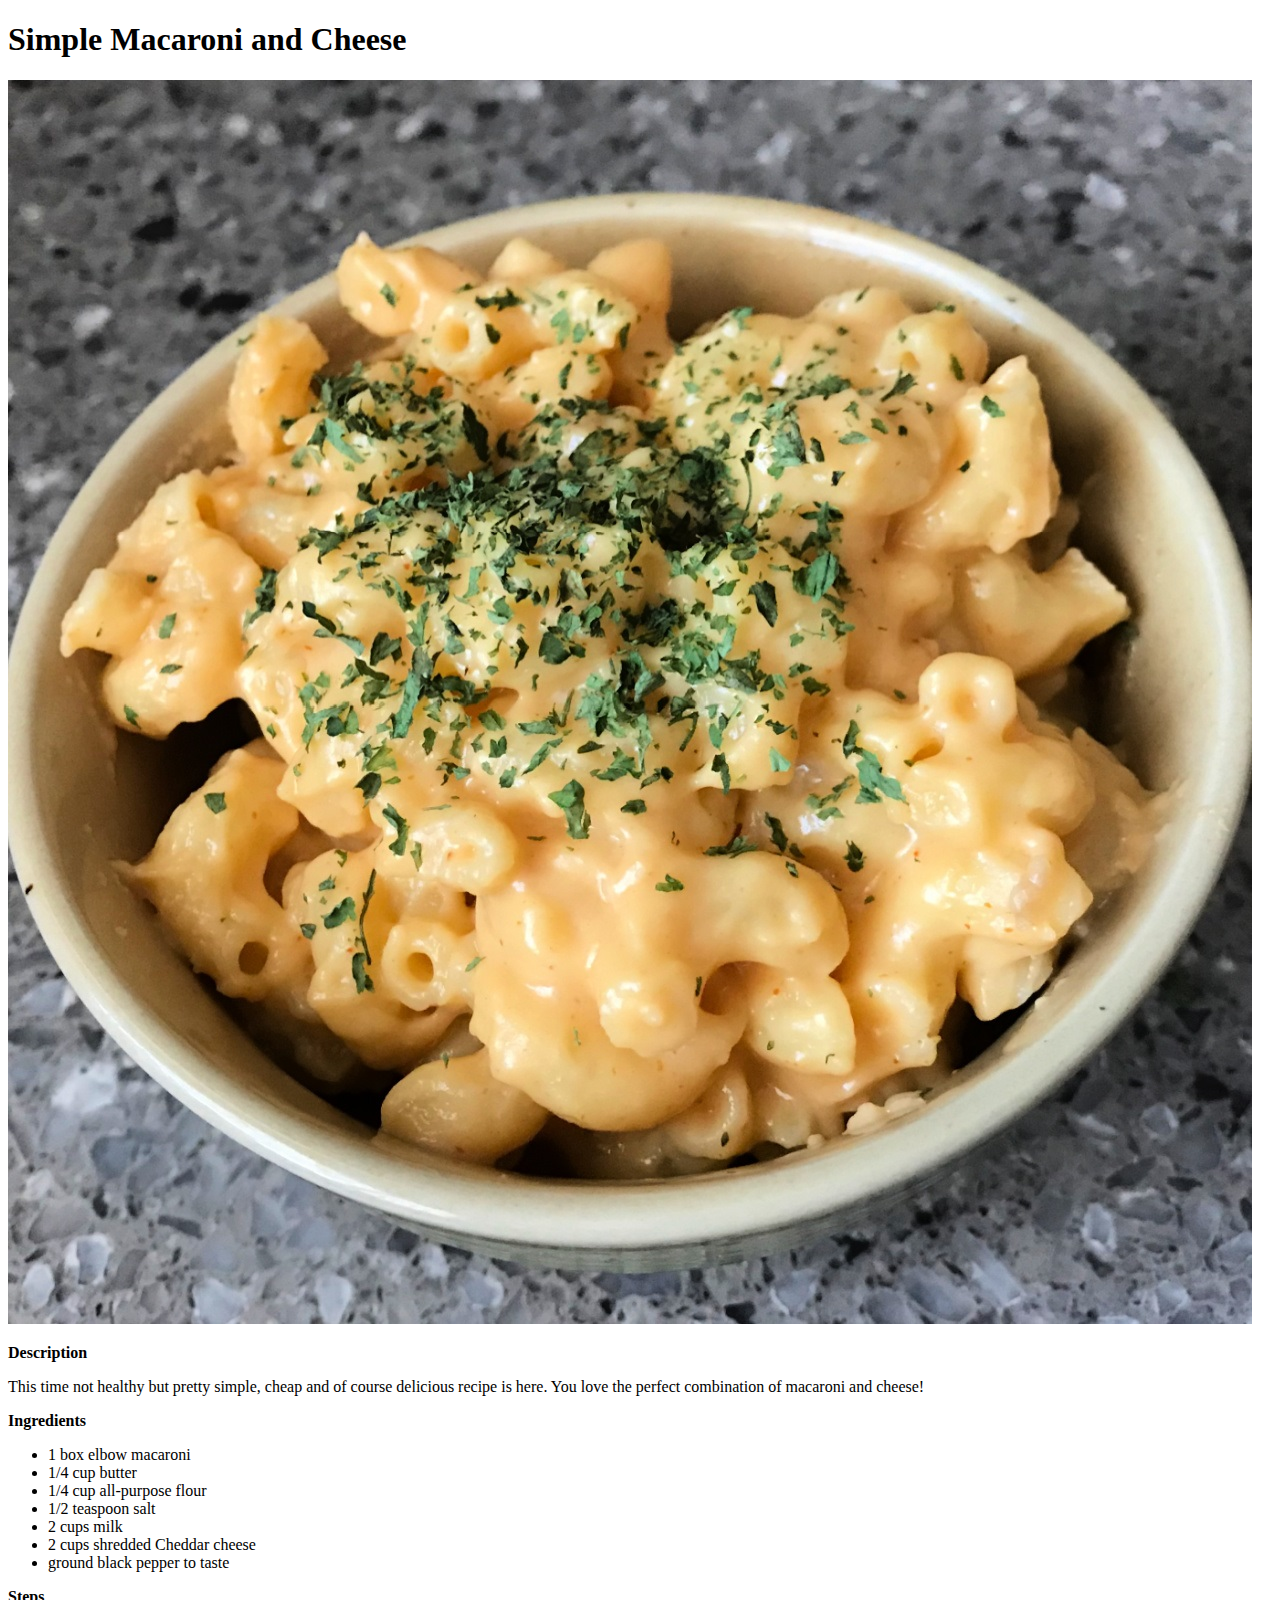
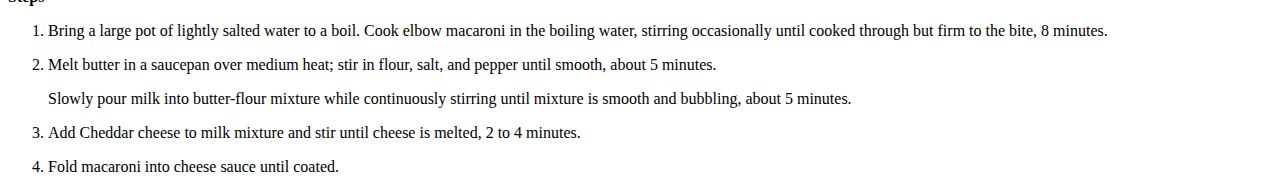
==== recipes/macaroni.html @ df695a0e "add images" ====
<!DOCTYPE html>
<html lang="en">
<head>
    <title>Cheese Macaroni</title>
    <meta charset="UTF-8">
</head>
<body>
    <p><h1>Simple Macaroni and Cheese</h1></p>
    <img src="../images/macaroni.jpg" alt="macaroni_and_cheese">
    <p><strong>Description</strong></p>
    <p>This time not healthy but pretty simple, cheap and of course delicious recipe is here. You love the perfect combination of macaroni and cheese!</p>
    <p><strong>Ingredients</strong></p>
    <ul>
        <li>1 box elbow macaroni</li>
        <li>1/4 cup butter </li>
        <li>1/4 cup all-purpose flour </li>
        <li>1/2 teaspoon salt</li>
        <li>2 cups milk </li>
        <li>2 cups shredded Cheddar cheese</li>
        <li>ground black pepper to taste </li>
    </ul>
    <p><strong>Steps</strong></p>
    <ol>
        <li><p>Bring a large pot of lightly salted water to a boil. Cook elbow macaroni in the boiling water, stirring occasionally until cooked through but firm to the bite, 8 minutes.</p></li>
        <li><p>Melt butter in a saucepan over medium heat; stir in flour, salt, and pepper until smooth, about 5 minutes.</p>
        <p>Slowly pour milk into butter-flour mixture while continuously stirring until mixture is smooth and bubbling, about 5 minutes.</p></li>
        <li><p>Add Cheddar cheese to milk mixture and stir until cheese is melted, 2 to 4 minutes.</p></li>
        <li><p>Fold macaroni into cheese sauce until coated.</p></li>
    </ol>
</body>
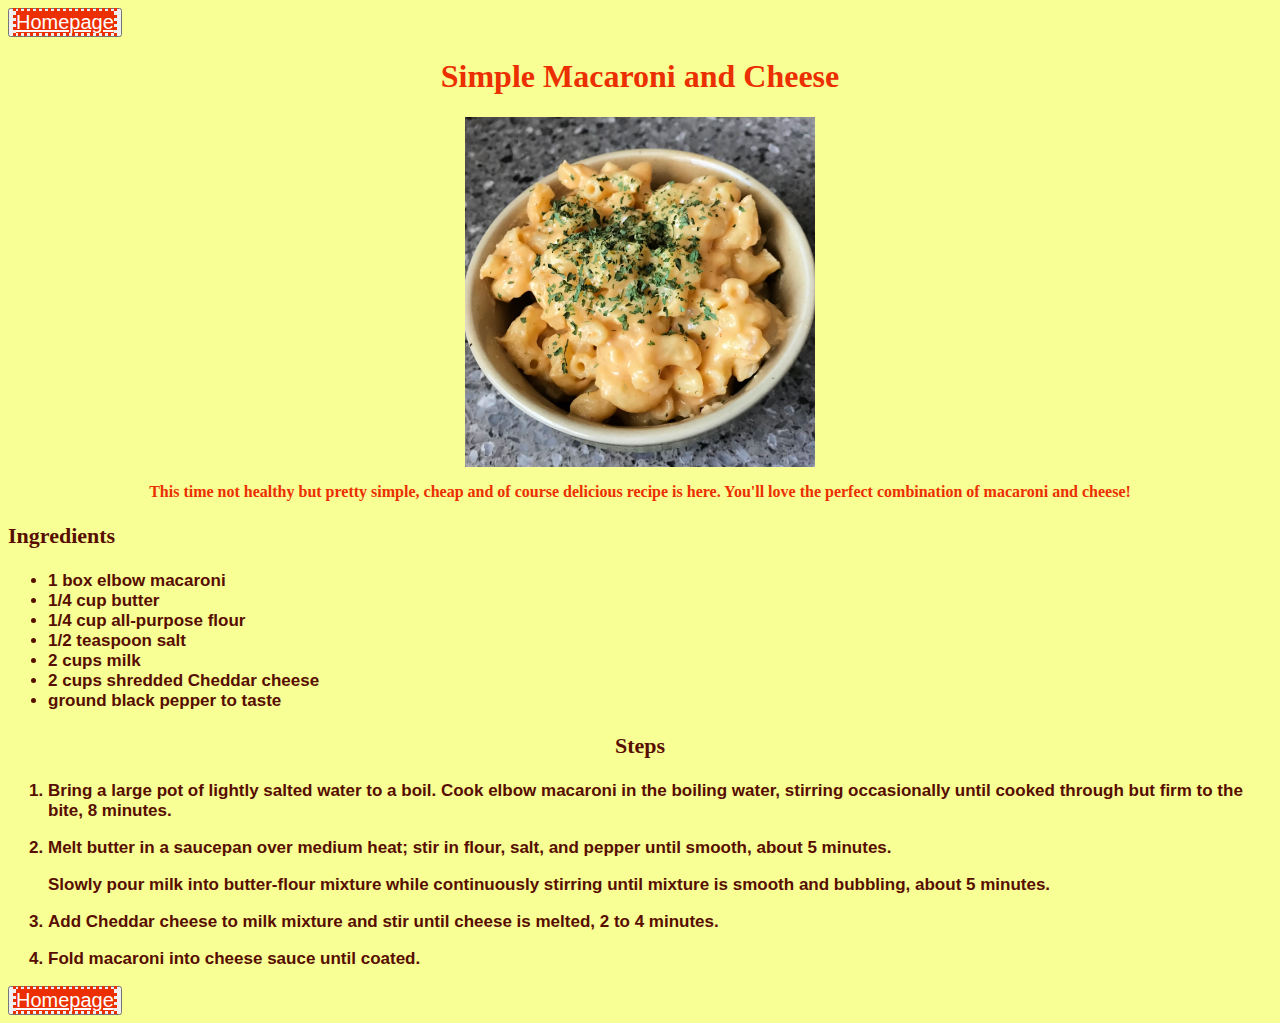
==== commit 5fbf4321: "edit recipes" ====
--- a/recipes/macaroni.html
+++ b/recipes/macaroni.html
@@ -3,14 +3,16 @@
 <head>
     <title>Cheese Macaroni</title>
     <meta charset="UTF-8">
+    <link rel= "stylesheet" href="macaroni.css">
 </head>
 <body>
-    <p><h1>Simple Macaroni and Cheese</h1></p>
-    <img src="../images/macaroni.jpg" alt="macaroni_and_cheese">
-    <p><strong>Description</strong></p>
-    <p>This time not healthy but pretty simple, cheap and of course delicious recipe is here. You love the perfect combination of macaroni and cheese!</p>
-    <p><strong>Ingredients</strong></p>
-    <ul>
+    <button><a class="homepage" href="../index.html">Homepage</a></button>
+    <p><h1 class="center">Simple Macaroni and Cheese</h1></p>
+    <img class="center" src="../images/macaroni.jpg" alt="macaroni_and_cheese">
+
+    <p class="center"><strong>This time not healthy but pretty simple, cheap and of course delicious recipe is here. You'll love the perfect combination of macaroni and cheese!</strong></p>
+    <p class="tit"><strong>Ingredients</strong></p>
+    <ul class="list">
         <li>1 box elbow macaroni</li>
         <li>1/4 cup butter </li>
         <li>1/4 cup all-purpose flour </li>
@@ -19,12 +21,13 @@
         <li>2 cups shredded Cheddar cheese</li>
         <li>ground black pepper to taste </li>
     </ul>
-    <p><strong>Steps</strong></p>
-    <ol>
+    <p  class="center tit"><strong>Steps</strong></p>
+    <ol class="list">
         <li><p>Bring a large pot of lightly salted water to a boil. Cook elbow macaroni in the boiling water, stirring occasionally until cooked through but firm to the bite, 8 minutes.</p></li>
         <li><p>Melt butter in a saucepan over medium heat; stir in flour, salt, and pepper until smooth, about 5 minutes.</p>
         <p>Slowly pour milk into butter-flour mixture while continuously stirring until mixture is smooth and bubbling, about 5 minutes.</p></li>
         <li><p>Add Cheddar cheese to milk mixture and stir until cheese is melted, 2 to 4 minutes.</p></li>
         <li><p>Fold macaroni into cheese sauce until coated.</p></li>
     </ol>
+    <button><a class="homepage" href="../index.html">Homepage</a></button>
 </body>--- a/recipes/macaroni.css
+++ b/recipes/macaroni.css
@@ -0,0 +1,32 @@
+body{
+    background-color: hsl(64, 100%, 79%); 
+}
+img {
+    display: block;
+    margin-left: auto;
+    margin-right: auto;
+    height: auto;
+    width: 350px;
+
+}
+.center {
+    text-align: center;
+    color: hsl(12, 100%, 46%);
+}
+.tit{
+    color: hsl(10, 100%, 17%);
+    font-size: 22px;
+}
+button .homepage{
+    font-family: Arial, Helvetica, sans-serif;
+    font-size: 20px;
+    outline: dotted hsl(12, 100%, 46%);
+    color: white;
+    background-color:  hsl(12, 100%, 46%);
+}
+.list{
+    font-family: Arial, Helvetica, sans-serif;
+    font-size: 17px;
+    color: hsl(10, 100%, 17%);
+    font-weight: 600;
+}